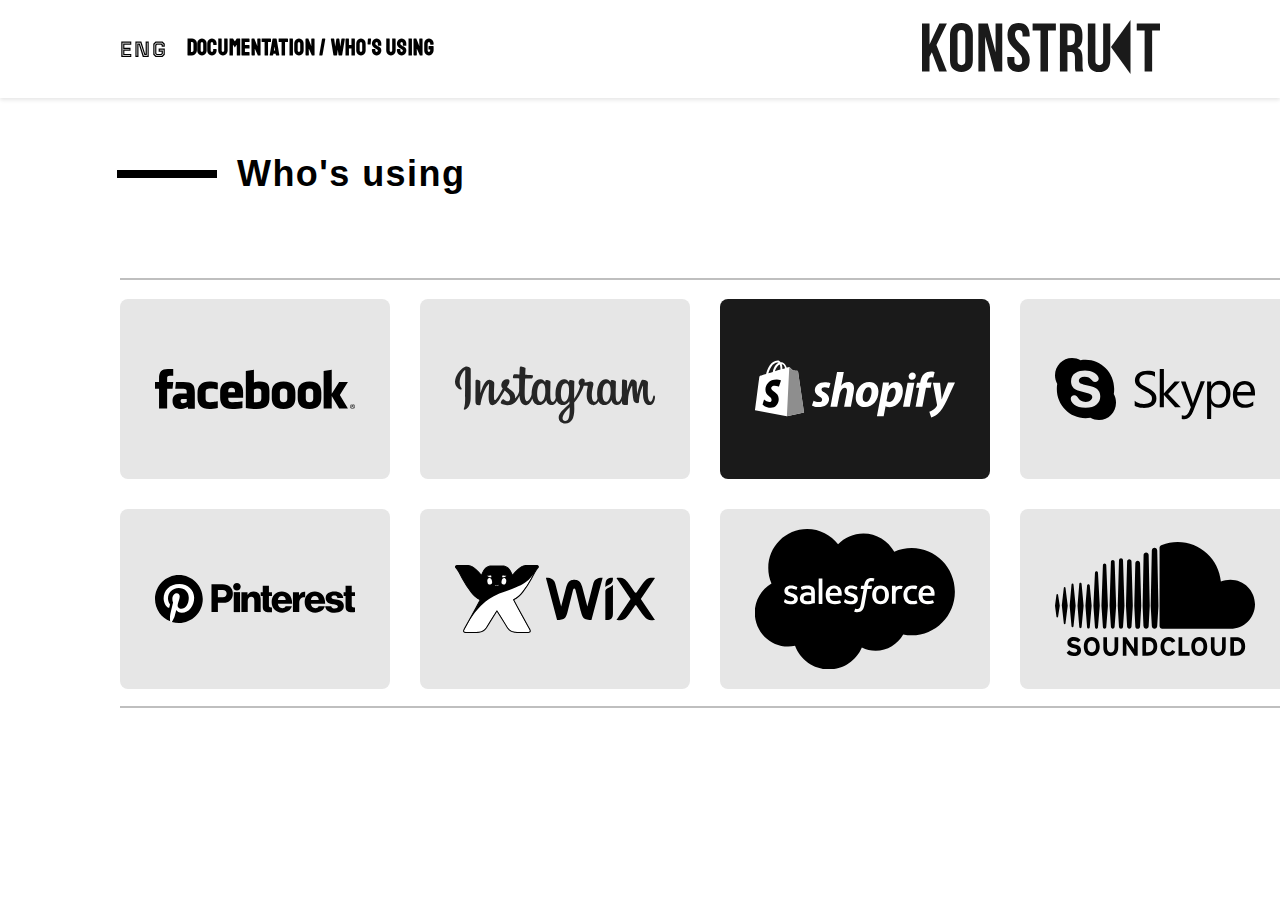
==== index2.html @ 41ec270a "inital commit" ====
<!DOCTYPE html>
<html lang="en">
  <head>
    <meta charset="UTF-8" />
    <meta name="viewport" content="width=device-width, initial-scale=1.0" />
    <title>React Native Documentation</title>
    <link
      href="https://fonts.googleapis.com/css2?family=Francois+One&family=Farro:wght@300&family=PT+Sans:wght@400&display=swap"
      rel="stylesheet"
    />
    <link
      href="https://fonts.googleapis.com/css2?family=Staatliches&family=Tourney:wght@600&display=swap"
      rel="stylesheet"
    />
    <link rel="stylesheet" href="style2.css" />
  </head>
  <body>
    <header class="header">
        <div class="left-menu">
            <a href="#" class="eng">ENG</a>
            <a href="#" class="doc-link">DOCUMENTATION / WHO'S USING</a>
        </div>
        <div class="right-menu">
            <a href="index.html">
                <img src="img/company-logo-black.svg" alt="KONSTRUKT">
            </a>
        </div>
    </header>

    <div class="content">
        <section>
            <img src="img/divider.svg" alt="Line" class="title-divider">
            <h2 class="main-title" id="introduction">Who's using</h2>
        </section>
        <div class="card-section">
            <div class="card">
                <div class="card-inner">
                    <div class="card-front">
                        <img src="img/1/facebook.svg" alt="Facebook">
                    </div>
                    <div class="card-back">
                        <img src="img/2/facebook (1).svg" alt="Facebook Black">
                    </div>
                </div>
            </div>
            <div class="card">
                <div class="card-inner">
                    <div class="card-front">
                        <img src="img/1/instagram.svg" alt="Instagram">
                    </div>
                    <div class="card-back">
                        <img src="img/2/instagram (1).svg" alt="Instagram Black">
                    </div>
                </div>
            </div>
            <div class="card">
                <div class="card-inner">
                    <div class="card-front">
                        <img src="img/1/shopify (hover).svg" alt="Shopify">
                    </div>
                    <div class="card-back">
                        <img src="img/2/shopify (hover) (1).svg" alt="Shopify Black">
                    </div>
                </div>
            </div>
            <div class="card">
                <div class="card-inner">
                    <div class="card-front">
                        <img src="img/1/skype.svg" alt="Skype">
                    </div>
                    <div class="card-back">
                        <img src="img/2/skype (1).svg" alt="Skype Black">
                    </div>
                </div>
            </div>
            <div class="card">
                <div class="card-inner">
                    <div class="card-front">
                        <img src="img/1/pinterest.svg" alt="Pinterest">
                    </div>
                    <div class="card-back">
                        <img src="img/2/pinterest (1).svg" alt="Pinterest Black">
                    </div>
                </div>
            </div>
            <div class="card">
                <div class="card-inner">
                    <div class="card-front">
                        <img src="img/1/wix.svg" alt="Wix">
                    </div>
                    <div class="card-back">
                        <img src="img/2/wix (1).svg" alt="Wix Black">
                    </div>
                </div>
            </div>
            <div class="card">
                <div class="card-inner">
                    <div class="card-front">
                        <img src="img/1/saleforse.svg" alt="Salesforce">
                    </div>
                    <div class="card-back">
                        <img src="img/2/saleforse (1).svg" alt="Salesforce Black">
                    </div>
                </div>
            </div>
            <div class="card">
                <div class="card-inner">
                    <div class="card-front">
                        <img src="img/1/soundcloud.svg" alt="SoundCloud">
                    </div>
                    <div class="card-back">
                        <img src="img/2/soundcloud (1).svg" alt="SoundCloud Black">
                    </div>
                </div>
            </div>
        </div>
    </div>
</body>
</html>
---- style2.css ----
body {
    font-family: 'PT Sans', sans-serif; 
    margin: 0;
    padding-top: 80px;
    overflow-x: hidden;
}


.main-title {
    position: relative;
    padding-left: 120px;
    font-family: 'Roboto', sans-serif;
    font-size: 36px;
    font-weight: bold; 
    line-height: 48px;
    letter-spacing: 0.04em;
    text-align: left;
    color: black;
    display: block;
    margin-top: 50px;
    font-weight: 600;
    margin-left: 117px;
}

.main-title::before {
    content: "";
    position: absolute;
    left: 0;
    top: 50%;
    transform: translateY(-50%);
    width: 100px;
    height: 8px;
    background-color: black;
}

.chapter {
    font-family: 'Farro', sans-serif;
    font-size: 14px; 
    font-weight: 300;
    line-height: 30px;
    letter-spacing: 1px;
    color: grey;
    position: relative;
    top: -23px; 
    margin-left: 4px;
}

.text {
    font-family: 'PT Sans', sans-serif;
    font-size: 28px;
    font-weight: 400;
    line-height: 48px;
    text-align: left;
    margin-top: 20px;
}

i { 
    font-style: italic;
}

u { 
    text-decoration: underline;
}

.highlight {
    font-family: 'PT Sans', sans-serif;
    font-size: 28px;
    line-height: 48px;
    margin-top: 20px;
    color: rgb(0, 0, 0);
    font-weight: 800;
}

.highlighted-text {
    background-color: #cdc3c3; 
    font-family: Arial, sans-serif; 
    font-size: 28px; 
}

.header {
    display: flex;
    justify-content: space-between;
    align-items: center;
    padding: 20px;
    background-color: #ffffff;
    position: fixed; 
    top: 0; 
    left: 0; 
    right: 0;
    width: 100%; 
    z-index: 1000; 
    box-shadow: 0 2px 4px rgba(0,0,0,0.1);
}

.header .left-menu span:first-child {
    margin-left: 103px;
    margin-right: 40px;
    font-weight: bold; 
    color: black; 
}

.header .left-menu .eng {
    font-family: 'Tourney', sans-serif;
    font-size: 22px;
    font-weight: 600;
    line-height: 18px;
    letter-spacing: 0.06em;
    text-align: center;
    margin-left: 100px;
}

.header .right-menu a {
    display: inline-block;
    margin-right: 100px;
}

.header .right-menu img {
    display: block;
}

.header .left-menu {
    display: flex;
    align-items: center;
}

.header .left-menu a {
    font-weight: bold; 
    color: black; 
    text-decoration: none; 
    margin-right: 20px; 
}

.doc-link {
    font-family: 'Staatliches', sans-serif;
    font-size: 22px;
    font-weight: 400;
    line-height: 27.5px;
    letter-spacing: 0.03em;
    text-align: left;
}

* {
    box-sizing: border-box;
}

.pattern-container {
    position: fixed;
    top: 260px; 
    left: calc(100% - 812px); 
    width: 800px;
    height: 800px; 
    z-index: -1;
    transform: translateX(250px); 
}

.pattern-container img {
    width: 60%;
    height: 60%;
    object-fit: cover;
}




.card-section {
    width: 1200px;
    height: 430px;
    position: absolute;
    top: 50px;
    left: 120px;
    padding: 20px 0;
    display: flex;
    flex-wrap: wrap;
    gap: 30px;
    border-width: 1px 0 1px 0;
    border-style: solid;
    border-color: #BFBFBF;
    position: relative;
}

.card-section::before,
.card-section::after {
    content: "";
    position: absolute;
    left: 0;
    right: 0;
    height: 1px;
    background-color: #BFBFBF;
}

.card-section::before {
    top: 0;
}

.card-section::after {
    bottom: 0;
}

.card {
    width: 270px;
    height: 180px;
    perspective: 1000px;
}

.card-inner {
    position: relative;
    width: 100%;
    height: 100%;
    text-align: center;
    transition: transform 0.6s;
    transform-style: preserve-3d;
}

.card:hover .card-inner {
    transform: rotateY(180deg);
}

.card-front, .card-back {
    position: absolute;
    width: 100%;
    height: 100%;
    backface-visibility: hidden;
    border-radius: 8px 0 0 0;
}

.card-front {
    transform: rotateY(0deg);
}

.card-back {
    transform: rotateY(180deg);
}
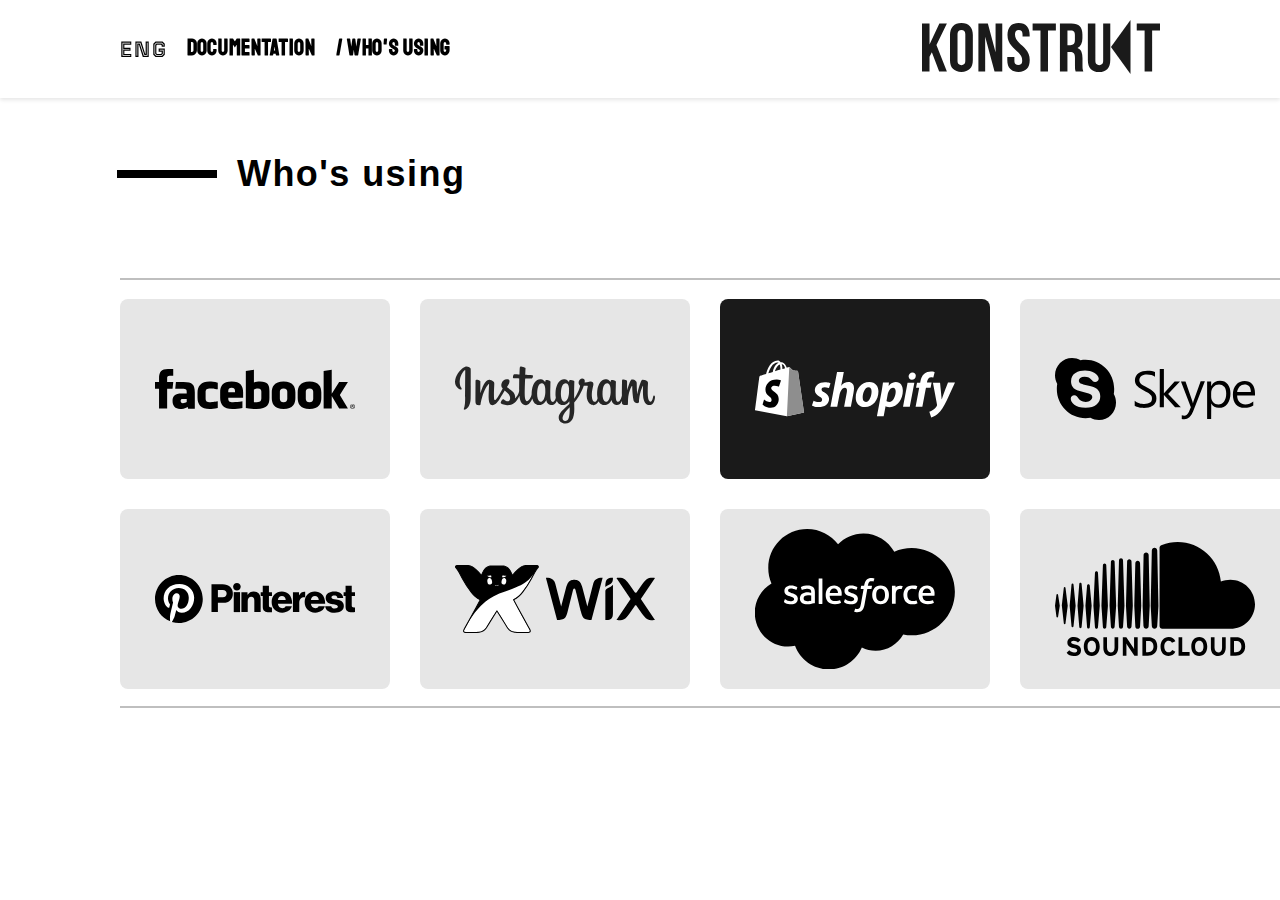
==== commit fdcd06c0: "inital commit" ====
--- a/index2.html
+++ b/index2.html
@@ -16,104 +16,105 @@
   </head>
   <body>
     <header class="header">
-        <div class="left-menu">
-            <a href="#" class="eng">ENG</a>
-            <a href="#" class="doc-link">DOCUMENTATION / WHO'S USING</a>
-        </div>
-        <div class="right-menu">
-            <a href="index.html">
-                <img src="img/company-logo-black.svg" alt="KONSTRUKT">
-            </a>
-        </div>
+      <div class="left-menu">
+        <a href="#" class="eng">ENG</a>
+        <a href="index.html" class="doc-link">DOCUMENTATION</a>
+        <a href="#" class="doc-link">/ WHO'S USING</a>
+      </div>
+      <div class="right-menu">
+        <a href="index.html">
+          <img src="img/company-logo-black.svg" alt="KONSTRUKT" />
+        </a>
+      </div>
     </header>
 
     <div class="content">
-        <section>
-            <img src="img/divider.svg" alt="Line" class="title-divider">
-            <h2 class="main-title" id="introduction">Who's using</h2>
-        </section>
-        <div class="card-section">
-            <div class="card">
-                <div class="card-inner">
-                    <div class="card-front">
-                        <img src="img/1/facebook.svg" alt="Facebook">
-                    </div>
-                    <div class="card-back">
-                        <img src="img/2/facebook (1).svg" alt="Facebook Black">
-                    </div>
-                </div>
+      <section>
+        <img src="img/divider.svg" alt="Line" class="title-divider" />
+        <h2 class="main-title" id="introduction">Who's using</h2>
+      </section>
+      <div class="card-section">
+        <div class="card">
+          <div class="card-inner">
+            <div class="card-front">
+              <img src="img/1/facebook.svg" alt="Facebook" />
             </div>
-            <div class="card">
-                <div class="card-inner">
-                    <div class="card-front">
-                        <img src="img/1/instagram.svg" alt="Instagram">
-                    </div>
-                    <div class="card-back">
-                        <img src="img/2/instagram (1).svg" alt="Instagram Black">
-                    </div>
-                </div>
+            <div class="card-back">
+              <img src="img/2/facebook (1).svg" alt="Facebook Black" />
             </div>
-            <div class="card">
-                <div class="card-inner">
-                    <div class="card-front">
-                        <img src="img/1/shopify (hover).svg" alt="Shopify">
-                    </div>
-                    <div class="card-back">
-                        <img src="img/2/shopify (hover) (1).svg" alt="Shopify Black">
-                    </div>
-                </div>
+          </div>
+        </div>
+        <div class="card">
+          <div class="card-inner">
+            <div class="card-front">
+              <img src="img/1/instagram.svg" alt="Instagram" />
             </div>
-            <div class="card">
-                <div class="card-inner">
-                    <div class="card-front">
-                        <img src="img/1/skype.svg" alt="Skype">
-                    </div>
-                    <div class="card-back">
-                        <img src="img/2/skype (1).svg" alt="Skype Black">
-                    </div>
-                </div>
+            <div class="card-back">
+              <img src="img/2/instagram (1).svg" alt="Instagram Black" />
             </div>
-            <div class="card">
-                <div class="card-inner">
-                    <div class="card-front">
-                        <img src="img/1/pinterest.svg" alt="Pinterest">
-                    </div>
-                    <div class="card-back">
-                        <img src="img/2/pinterest (1).svg" alt="Pinterest Black">
-                    </div>
-                </div>
+          </div>
+        </div>
+        <div class="card">
+          <div class="card-inner">
+            <div class="card-front">
+              <img src="img/1/shopify (hover).svg" alt="Shopify" />
             </div>
-            <div class="card">
-                <div class="card-inner">
-                    <div class="card-front">
-                        <img src="img/1/wix.svg" alt="Wix">
-                    </div>
-                    <div class="card-back">
-                        <img src="img/2/wix (1).svg" alt="Wix Black">
-                    </div>
-                </div>
+            <div class="card-back">
+              <img src="img/2/shopify (hover) (1).svg" alt="Shopify Black" />
             </div>
-            <div class="card">
-                <div class="card-inner">
-                    <div class="card-front">
-                        <img src="img/1/saleforse.svg" alt="Salesforce">
-                    </div>
-                    <div class="card-back">
-                        <img src="img/2/saleforse (1).svg" alt="Salesforce Black">
-                    </div>
-                </div>
+          </div>
+        </div>
+        <div class="card">
+          <div class="card-inner">
+            <div class="card-front">
+              <img src="img/1/skype.svg" alt="Skype" />
             </div>
-            <div class="card">
-                <div class="card-inner">
-                    <div class="card-front">
-                        <img src="img/1/soundcloud.svg" alt="SoundCloud">
-                    </div>
-                    <div class="card-back">
-                        <img src="img/2/soundcloud (1).svg" alt="SoundCloud Black">
-                    </div>
-                </div>
+            <div class="card-back">
+              <img src="img/2/skype (1).svg" alt="Skype Black" />
             </div>
+          </div>
         </div>
+        <div class="card">
+          <div class="card-inner">
+            <div class="card-front">
+              <img src="img/1/pinterest.svg" alt="Pinterest" />
+            </div>
+            <div class="card-back">
+              <img src="img/2/pinterest (1).svg" alt="Pinterest Black" />
+            </div>
+          </div>
+        </div>
+        <div class="card">
+          <div class="card-inner">
+            <div class="card-front">
+              <img src="img/1/wix.svg" alt="Wix" />
+            </div>
+            <div class="card-back">
+              <img src="img/2/wix (1).svg" alt="Wix Black" />
+            </div>
+          </div>
+        </div>
+        <div class="card">
+          <div class="card-inner">
+            <div class="card-front">
+              <img src="img/1/saleforse.svg" alt="Salesforce" />
+            </div>
+            <div class="card-back">
+              <img src="img/2/saleforse (1).svg" alt="Salesforce Black" />
+            </div>
+          </div>
+        </div>
+        <div class="card">
+          <div class="card-inner">
+            <div class="card-front">
+              <img src="img/1/soundcloud.svg" alt="SoundCloud" />
+            </div>
+            <div class="card-back">
+              <img src="img/2/soundcloud (1).svg" alt="SoundCloud Black" />
+            </div>
+          </div>
+        </div>
+      </div>
     </div>
-</body>
+  </body>
 </html>
